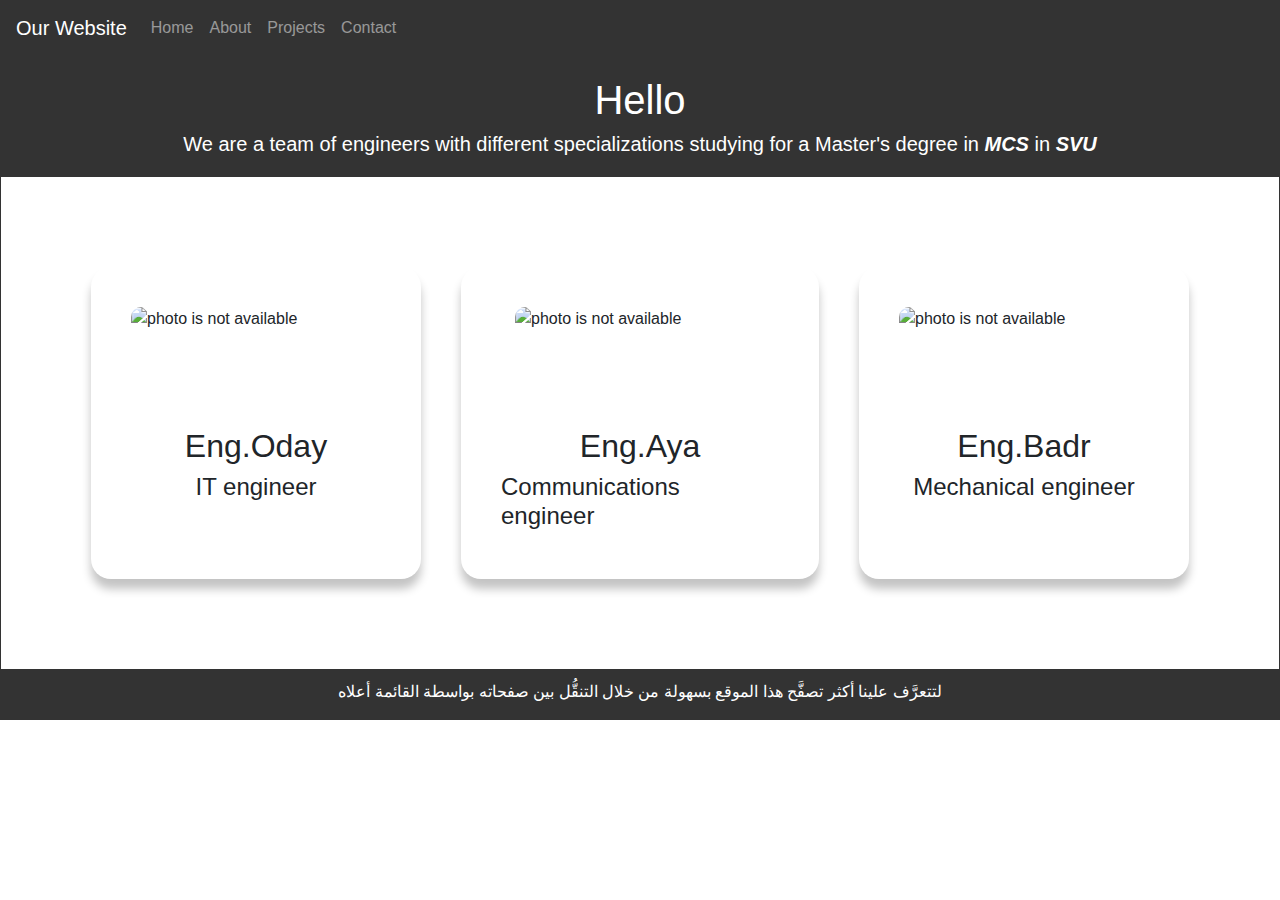
==== index.html @ d6b87310 "dsd" ====
<!DOCTYPE html>
<html lang="en">

<head>
    <meta charset="UTF-8">
    <meta name="viewport" content="width=device-width, initial-scale=1.0">
    <title>Our Portfolio</title>
    <!-- <script src="https://cdnjs.cloudflare.com/ajax/libs/font-awesome/5.13.0/js/all.min.js"
        crossorigin="anonymous"></script> -->
    <link rel="stylesheet" href="https://maxcdn.bootstrapcdn.com/bootstrap/4.5.2/css/bootstrap.min.css">
    <link rel="stylesheet" href="https://cdnjs.cloudflare.com/ajax/libs/font-awesome/6.0.0-beta3/css/all.min.css"
        integrity="sha384-Q7fo3B2NCu9z9l5Fv3N1wvBf5I+TzRt0DBg5W8thzBMwlbhk7ZJ3biD7Kp2PcBPUH" crossorigin="anonymous">
    <link rel="stylesheet" href="style.css">
    <script src="https://code.jquery.com/jquery-3.1.0.js"></script>

    <style>
        .navbar {
            background-color: #333;
        }

        .navbar-dark .navbar-toggler-icon {
            background-color: #fff;
        }

        .navbar-light .navbar-toggler-icon {
            background-color: #333;
        }
    </style>
</head>

<body>
    <nav class="navbar navbar-expand-lg navbar-dark">
        <a class="navbar-brand" href="#">Our Website</a>

        <!-- Toggle button for small screens -->
        <button class="navbar-toggler" type="button" data-toggle="collapse" data-target="#navbarNav"
            aria-controls="navbarNav" aria-expanded="false" aria-label="Toggle navigation">
            <i class="fas fa-bars"></i>
        </button>


        <div class="collapse navbar-collapse" id="navbarNav">
            <ul class="navbar-nav">
                <li class="nav-item">
                    <a class="nav-link" href="index.html">Home</a>
                </li>
                <li class="nav-item">
                    <a class="nav-link" href="about.html">About</a>
                </li>
                <li class="nav-item">
                    <a class="nav-link" href="projects.html">Projects</a>
                </li>
                <li class="nav-item">
                    <a class="nav-link" href="contact.html">Contact</a>
                </li>
            </ul>
        </div>
    </nav>

    <!-- code here -->
    <div id="fst-div">
        <h1>Hello</h1>
        <h2 class="home-title">We are a team of engineers with different specializations studying for a Master's degree
            in
            <b><em>MCS</em></b> in <b><em>SVU</em></b>
        </h2>
    </div>
    <div id="snd-div">
        <div class="home-member-card">
            <img class="img-home" src="f.PNG" alt="photo is not available" />
            <h2>Eng.Oday</h2>
            <h4>IT engineer</h4>
        </div>
        <div class="divider"></div>
        <div class="home-member-card">
            <img class="img-home" src="c.JFIF" alt="photo is not available" />
            <h2>Eng.Aya</h2>
            <h4>Communications engineer</h4>
        </div>
        <div class="divider"></div>
        <div class="home-member-card">
            <img class="img-home" src="m.JFIF" alt="photo is not available" />
            <h2>Eng.Badr</h2>
            <h4>Mechanical engineer</h4>
        </div>
    </div>

    <div id="thd-div">
        لتتعرَّف علينا أكثر تصفَّح هذا الموقع بسهولة من خلال التنقُّل بين صفحاته بواسطة القائمة أعلاه
    </div>

    <script>
        $(document).ready(function () {
            $('#snd-div').animate({ opacity: 1 }, 500);
            $('.divider').animate({ width: '0px' }, 500);
        });
    </script>

    <!-- Include Bootstrap JavaScript (CDN) and jQuery (required for Bootstrap) -->
    <script src="https://code.jquery.com/jquery-3.1.0.js"></script>
    <script src="https://cdn.jsdelivr.net/npm/@popperjs/core@2.9.3/dist/umd/popper.min.js"></script>
    <script src="https://maxcdn.bootstrapcdn.com/bootstrap/4.5.2/js/bootstrap.min.js"></script>
</body>

</html>
---- style.css ----
#fst-div {
    color: rgb(255, 255, 255);
    background-color: #333;
    text-align: center;
    padding: 20px;
}

#snd-div {
    height: auto;
    padding: 70px;
    border: solid 1px #333;
    display: flex;
    flex-direction: row;
    justify-content: center;

    opacity: 0;
}

#thd-div {
    color: rgb(255, 255, 255);
    background-color: #333;
    height: 50px;
    text-align: center;
    padding-top: 10px;
    padding-bottom: 40px;
}

.para {
    width: 30%;
    height: 100%;
    text-align: center;
    float: inline-start;
}

img {
    width: 200px;
}

.name {
    background-color: #333;
    color: rgb(255, 255, 255);
    padding-left: 20px;
    padding-right: 20px;
    padding-top: 5px;
    padding-bottom: 5px;
    display: flex;
    flex-direction: row;
    align-items: center;
    justify-content: space-between;
}

#frm {
    /* text-align: center; */
}

.about-icon{
    width: 50px;
    height: 50px;
}

#bdy {
    /* background-image: url(/k.jfif); */

}

.contact-us-form {
    /* margin: 20px; */
}


input {
    width: 80%;
}

textarea {
    width: 80%
}

.img-home {
    width: 250px;
    height: 120px;
    object-fit: cover;
    border-radius: 10px;
}

.about-container {
    padding-top: 20px;
    padding-left: 18px;
    padding-right: 18px;
    padding-bottom: 200px;
}

.card {
    border: 3px solid #333;
    padding: 60px;
    border-radius: 20px;
    display: flex;
    flex-direction: column;
}

.contact-us-card {
    border: 3px solid #333;
    margin: 20px;
    padding: 60px;
    border-radius: 20px;
    display: flex;
    flex-direction: column;
}

.home-member-card {
    padding: 40px;
    margin: 20px;
    border-radius: 20px;
    display: flex;
    flex-direction: column;
    align-items: center;
    box-shadow: 0px 10px 10px #c4c4c4;
    float: inline-start;
    cursor: pointer;
}

.home-title {
    font-size: 20px;
    margin: 0px;
}


#slider {
    width: 90%;
    height: auto;
    margin: 50px auto;
    position: relative;
}


div#slider {
    overflow: hidden;
}

div#slider figure div {
    width: 20%;
    height: 100%;
    float: left;
}

div#slider figure {
    position: relative;
    width: 500%;
    margin: 0;
    left: 0;
    transition: 0.5s ease-in-out;
    display: flex;
    flex-direction: row;

}

.btn-next,
.btn-prev {
    position: absolute;
    bottom: 0;
    cursor: pointer;
    color: #333;
    background-color: white;
    font-size: 30px;
    border: 3px solid #333;
    border-radius: 30px;
}

.btn-prev {
    left: 0px;
}

.btn-next {
    right: 0px;
}

.scroll-buttons {
    padding-left: 20px;
    padding-right: 20px;
    padding-top: 10px;
    display: flex;
    flex-direction: row;
    cursor: pointer;
    align-items: center;
}

.scroll-buttons a {
    margin: 0px;
    padding: 0px;
    margin-left: 10px;
    margin-right: 10px;
    padding: 10px;
    color: #333;
    font-weight: bold;
}

.scroll-buttons a:hover {
    background-color: #d8d8d8;
    border-radius: 10px;
    text-decoration: none;
}


.divider{
    width: 200px;
}


@media(max-width: 1100px) {
    #snd-div {
      flex-direction: column;
    }
  }
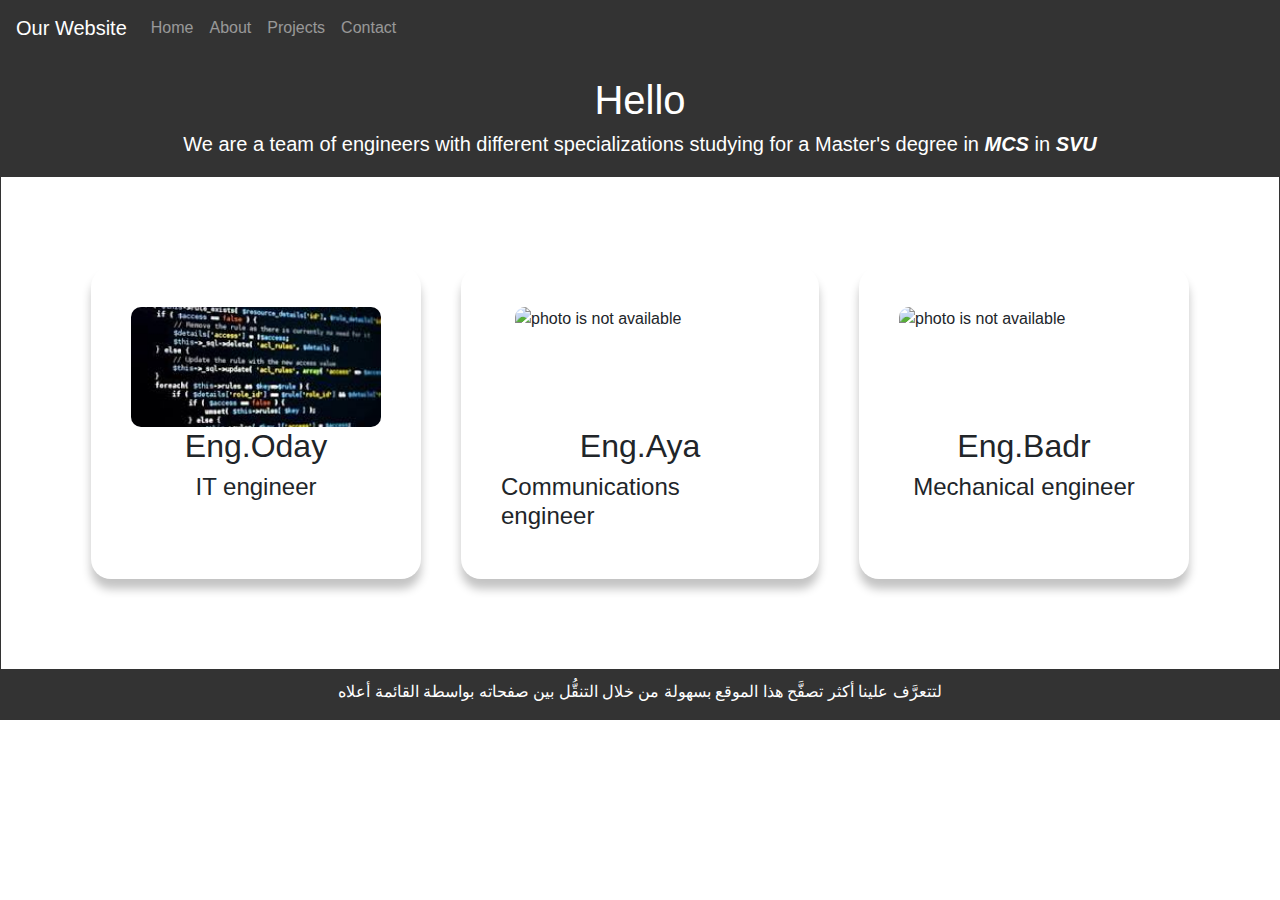
==== commit ac8eb28b: "sds" ====
--- a/index.html
+++ b/index.html
@@ -67,7 +67,7 @@
     </div>
     <div id="snd-div">
         <div class="home-member-card">
-            <img class="img-home" src="f.PNG" alt="photo is not available" />
+            <img class="img-home" src="/f.png" alt="photo is not available" />
             <h2>Eng.Oday</h2>
             <h4>IT engineer</h4>
         </div>
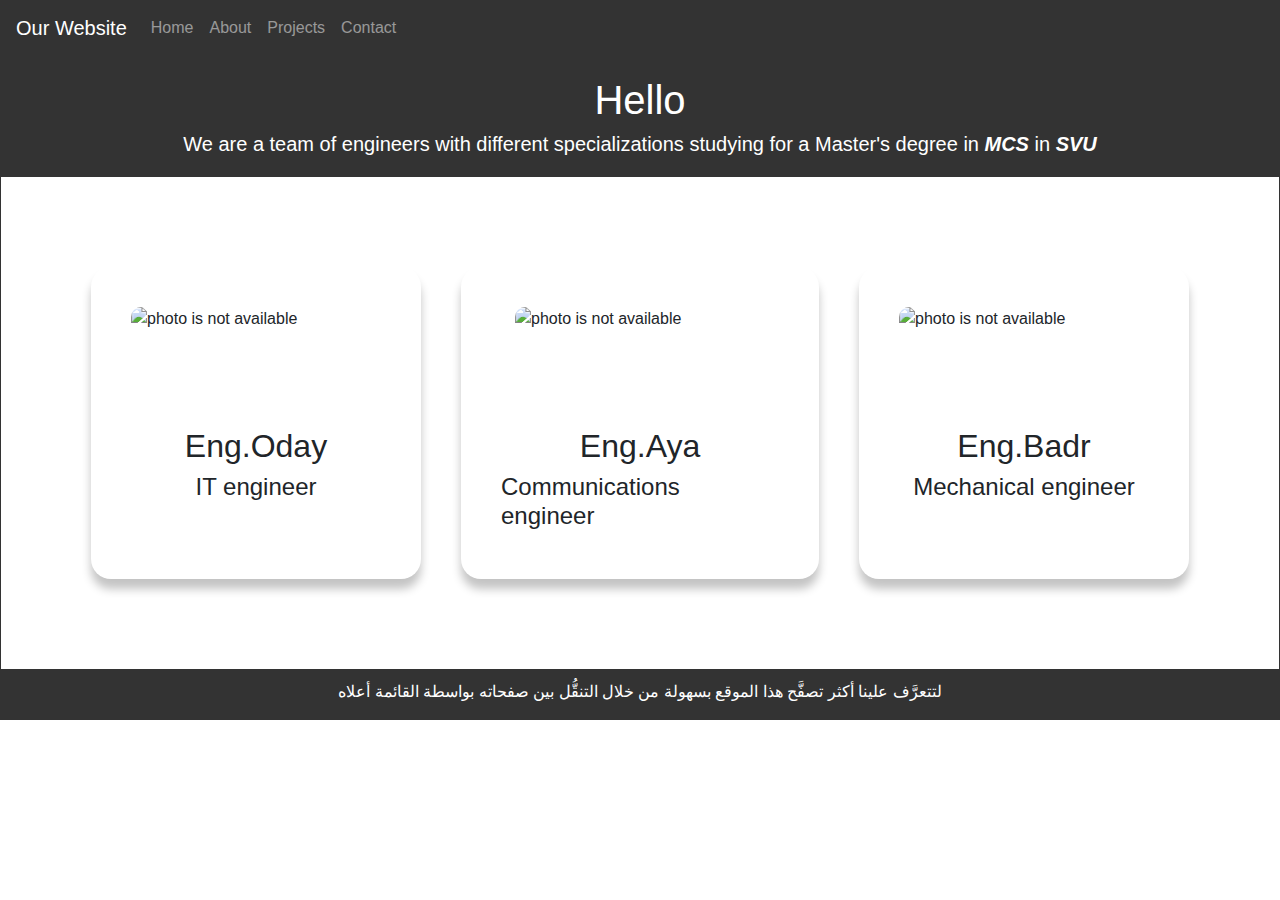
==== commit 3ca2ba2c: "fdfd" ====
--- a/index.html
+++ b/index.html
@@ -67,19 +67,19 @@
     </div>
     <div id="snd-div">
         <div class="home-member-card">
-            <img class="img-home" src="/f.png" alt="photo is not available" />
+            <img class="img-home" src="/Portfolio-website/f.png" alt="photo is not available" />
             <h2>Eng.Oday</h2>
             <h4>IT engineer</h4>
         </div>
         <div class="divider"></div>
         <div class="home-member-card">
-            <img class="img-home" src="c.JFIF" alt="photo is not available" />
+            <img class="img-home" src="/Portfolio-website/c.JFIF" alt="photo is not available" />
             <h2>Eng.Aya</h2>
             <h4>Communications engineer</h4>
         </div>
         <div class="divider"></div>
         <div class="home-member-card">
-            <img class="img-home" src="m.JFIF" alt="photo is not available" />
+            <img class="img-home" src="/Portfolio-website/m.JFIF" alt="photo is not available" />
             <h2>Eng.Badr</h2>
             <h4>Mechanical engineer</h4>
         </div>
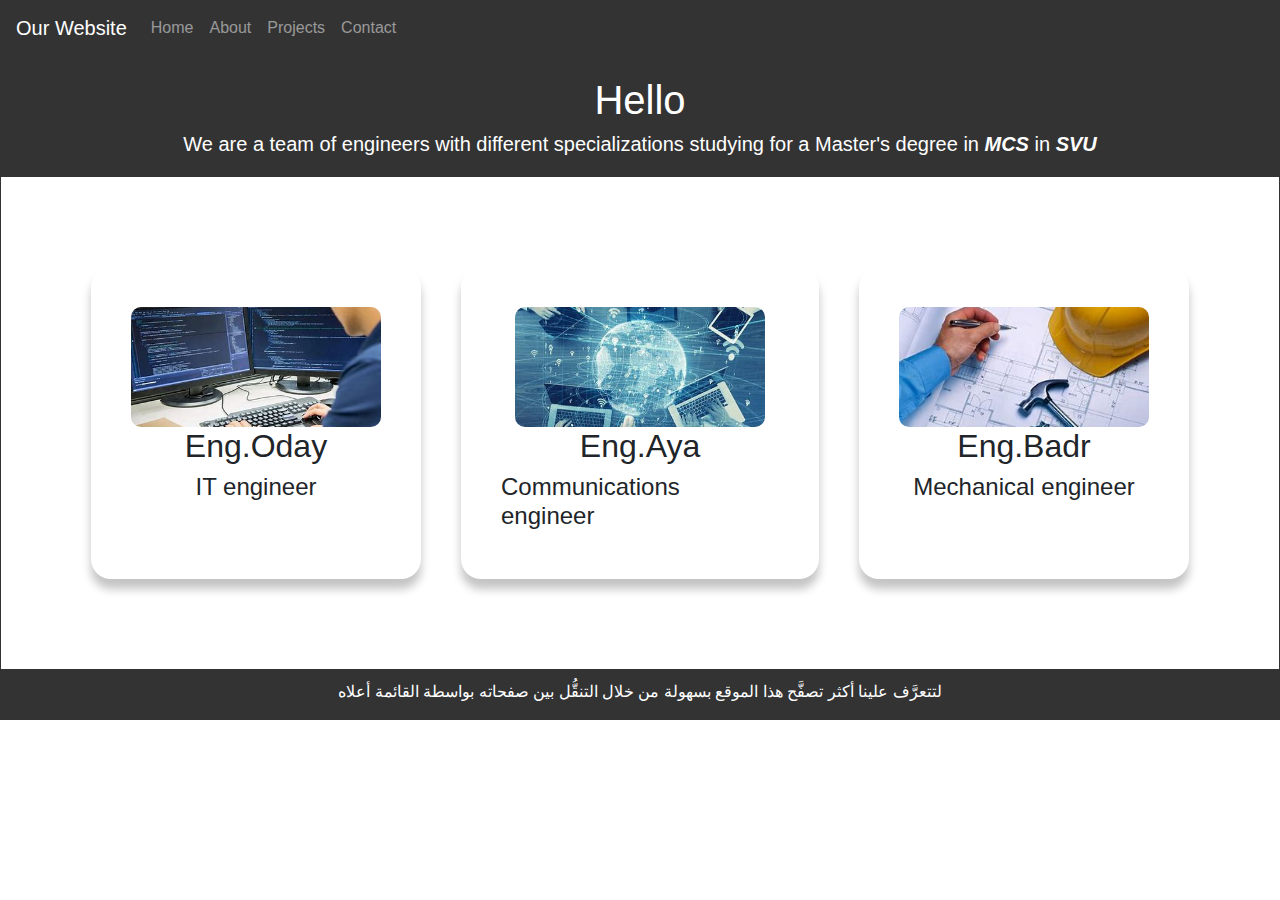
==== commit 9068744a: "fdf" ====
--- a/index.html
+++ b/index.html
@@ -67,19 +67,19 @@
     </div>
     <div id="snd-div">
         <div class="home-member-card">
-            <img class="img-home" src="/Portfolio-website/f.png" alt="photo is not available" />
+            <img class="img-home" src="/assets/t.png" alt="photo is not available" />
             <h2>Eng.Oday</h2>
             <h4>IT engineer</h4>
         </div>
         <div class="divider"></div>
         <div class="home-member-card">
-            <img class="img-home" src="/Portfolio-website/c.JFIF" alt="photo is not available" />
+            <img class="img-home" src="/assets/c.png" alt="photo is not available" />
             <h2>Eng.Aya</h2>
             <h4>Communications engineer</h4>
         </div>
         <div class="divider"></div>
         <div class="home-member-card">
-            <img class="img-home" src="/Portfolio-website/m.JFIF" alt="photo is not available" />
+            <img class="img-home" src="/assets/m.png" alt="photo is not available" />
             <h2>Eng.Badr</h2>
             <h4>Mechanical engineer</h4>
         </div>
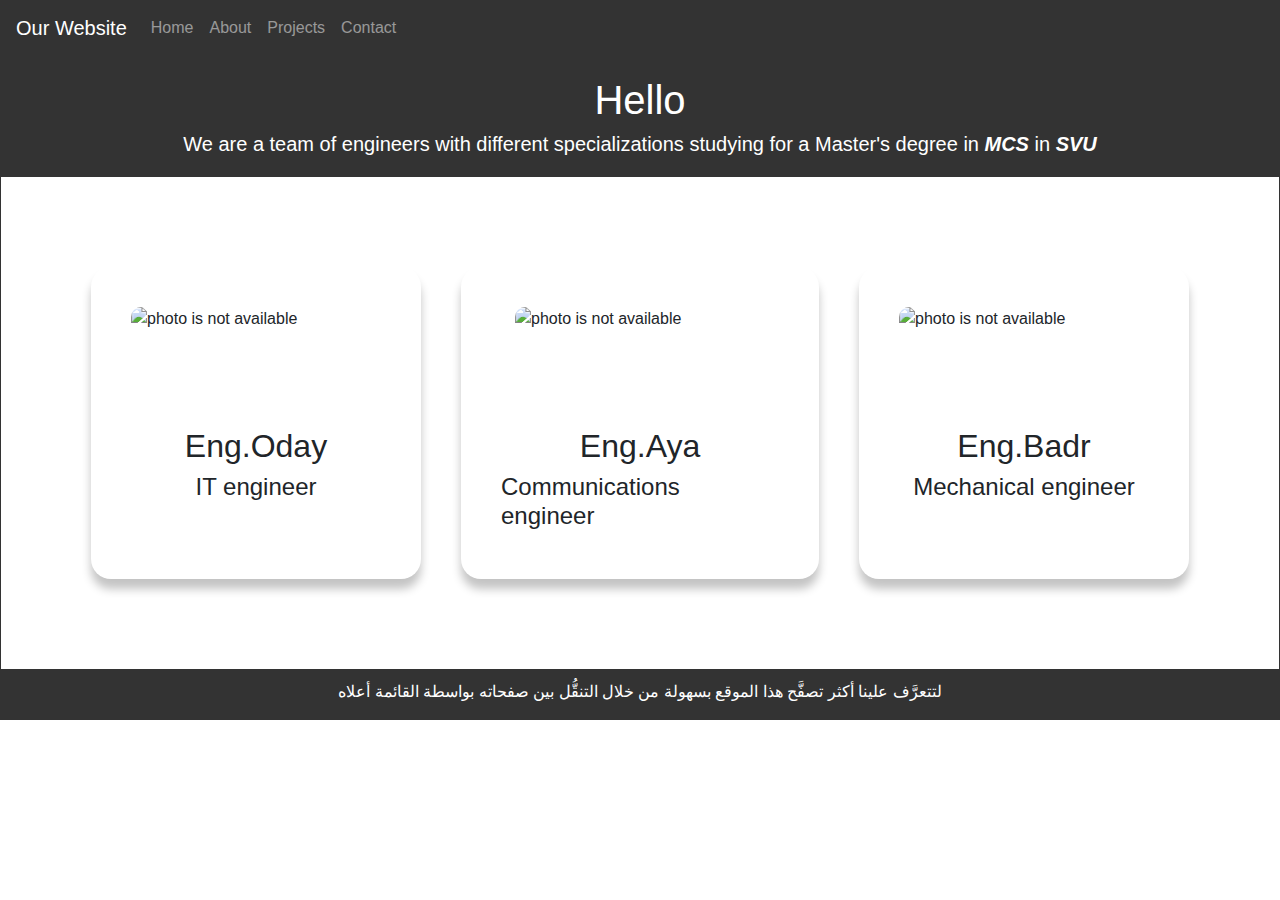
==== commit 5a6a8b27: "dsd" ====
--- a/index.html
+++ b/index.html
@@ -67,19 +67,19 @@
     </div>
     <div id="snd-div">
         <div class="home-member-card">
-            <img class="img-home" src="/assets/t.png" alt="photo is not available" />
+            <img class="img-home" src="/Portfolio-website/assets/t.png" alt="photo is not available" />
             <h2>Eng.Oday</h2>
             <h4>IT engineer</h4>
         </div>
         <div class="divider"></div>
         <div class="home-member-card">
-            <img class="img-home" src="/assets/c.png" alt="photo is not available" />
+            <img class="img-home" src="/Portfolio-website/assets/c.png" alt="photo is not available" />
             <h2>Eng.Aya</h2>
             <h4>Communications engineer</h4>
         </div>
         <div class="divider"></div>
         <div class="home-member-card">
-            <img class="img-home" src="/assets/m.png" alt="photo is not available" />
+            <img class="img-home" src="/Portfolio-website/assets/m.png" alt="photo is not available" />
             <h2>Eng.Badr</h2>
             <h4>Mechanical engineer</h4>
         </div>
